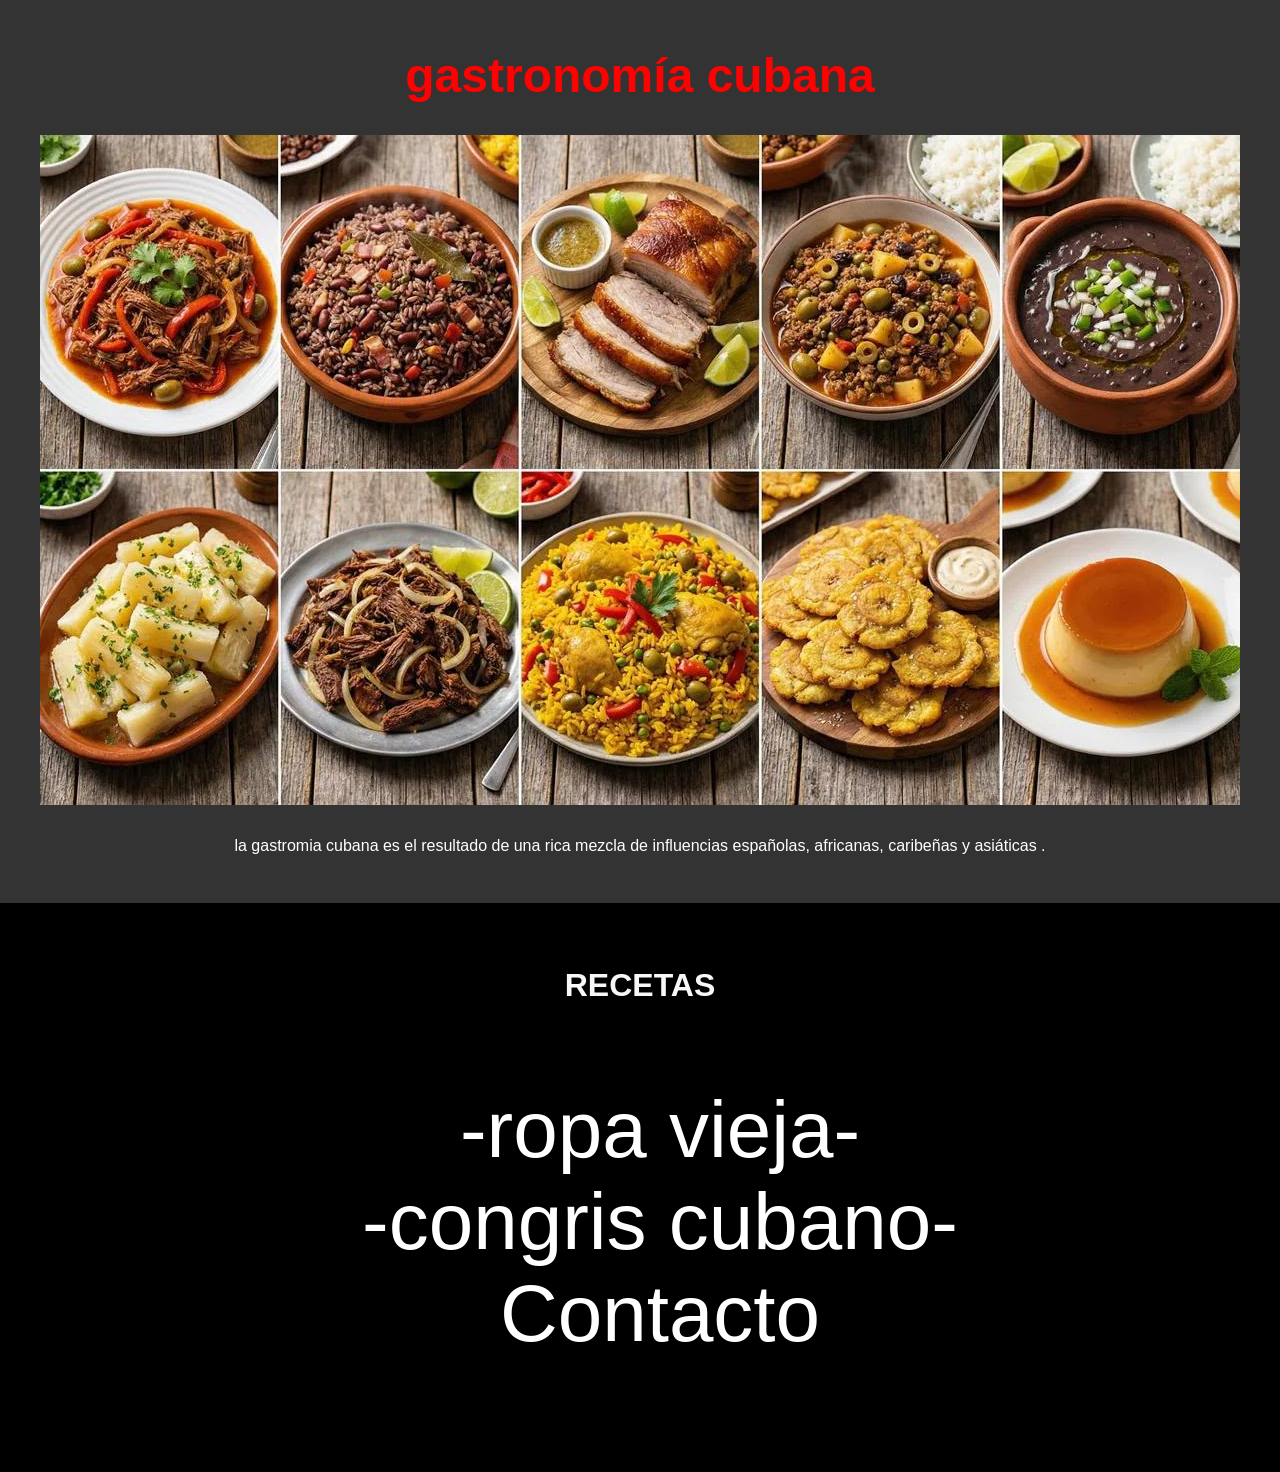
==== index.html @ e14e22b8 "Publicar proyecto web inicial" ====
<!DOCTYPE html>
<html lang="es">
<head>
    <meta charset="UTF-8">
    <meta name="viewport" content="width=device-width, initial-scale=1.0">
    <title>1er proyecto </title>
    <link rel="stylesheet" href="style.css">
</head>
<body>
    <header>
        <div class="container">
        <h1>gastronomía cubana</h1>
        <img src="./assets/WhatsApp Image 2026-09-21 at 9.40.19 PM.jpeg" alt="Imagen de gastronomía cubana   " class="food-image">       
      
        <p>la gastromia cubana es el resultado de una rica mezcla de influencias españolas, africanas, caribeñas y asiáticas  .</p>
    </header>
    <main>
         <h2>RECETAS</h2>
         <nav>
            <ol>
                <li><a href="./ropa vieja/ropa-vieja.html">-ropa vieja-</a></li>
                <li><a href="./congris/congris.html">-congris cubano-</a></li>
                <li><a href="#">Contacto</a></li>
            </ol>
        </nav>
    </main>
</div>
</body>
</html>
---- style.css ----
body {
    font-family: Arial, sans-serif;
    background-color: #000000;
    margin: 0;
    padding: 0;
}
header {
    background-color: #333;
    padding: 1rem;
}
nav ul {
    list-style-type: none;
    margin: 0;
    padding: 0;
    display: flex;
    justify-content: center;
}
nav li {
    margin: 0 1rem;
}
nav a {
    color: #ffffff;
    text-decoration: none;
}
h1 {
    color: #ff0101;
    text-align: center;
    margin-top: 2rem;
    font-size: 3rem;
}
p {
    color: #ffffff;
    text-align: center;
    margin: 2rem;
}
img.food-image {
    display: block;
    margin: 0 auto;
    max-width: 100%;
    height: auto;
}

h2 {
    color: hsl(0, 8%, 97%);
    text-align: center;
    margin-top: 2rem;
    font-size: 2rem;
}
main {
    padding: 2rem;
text-align: center;
font-size: 5rem;

}
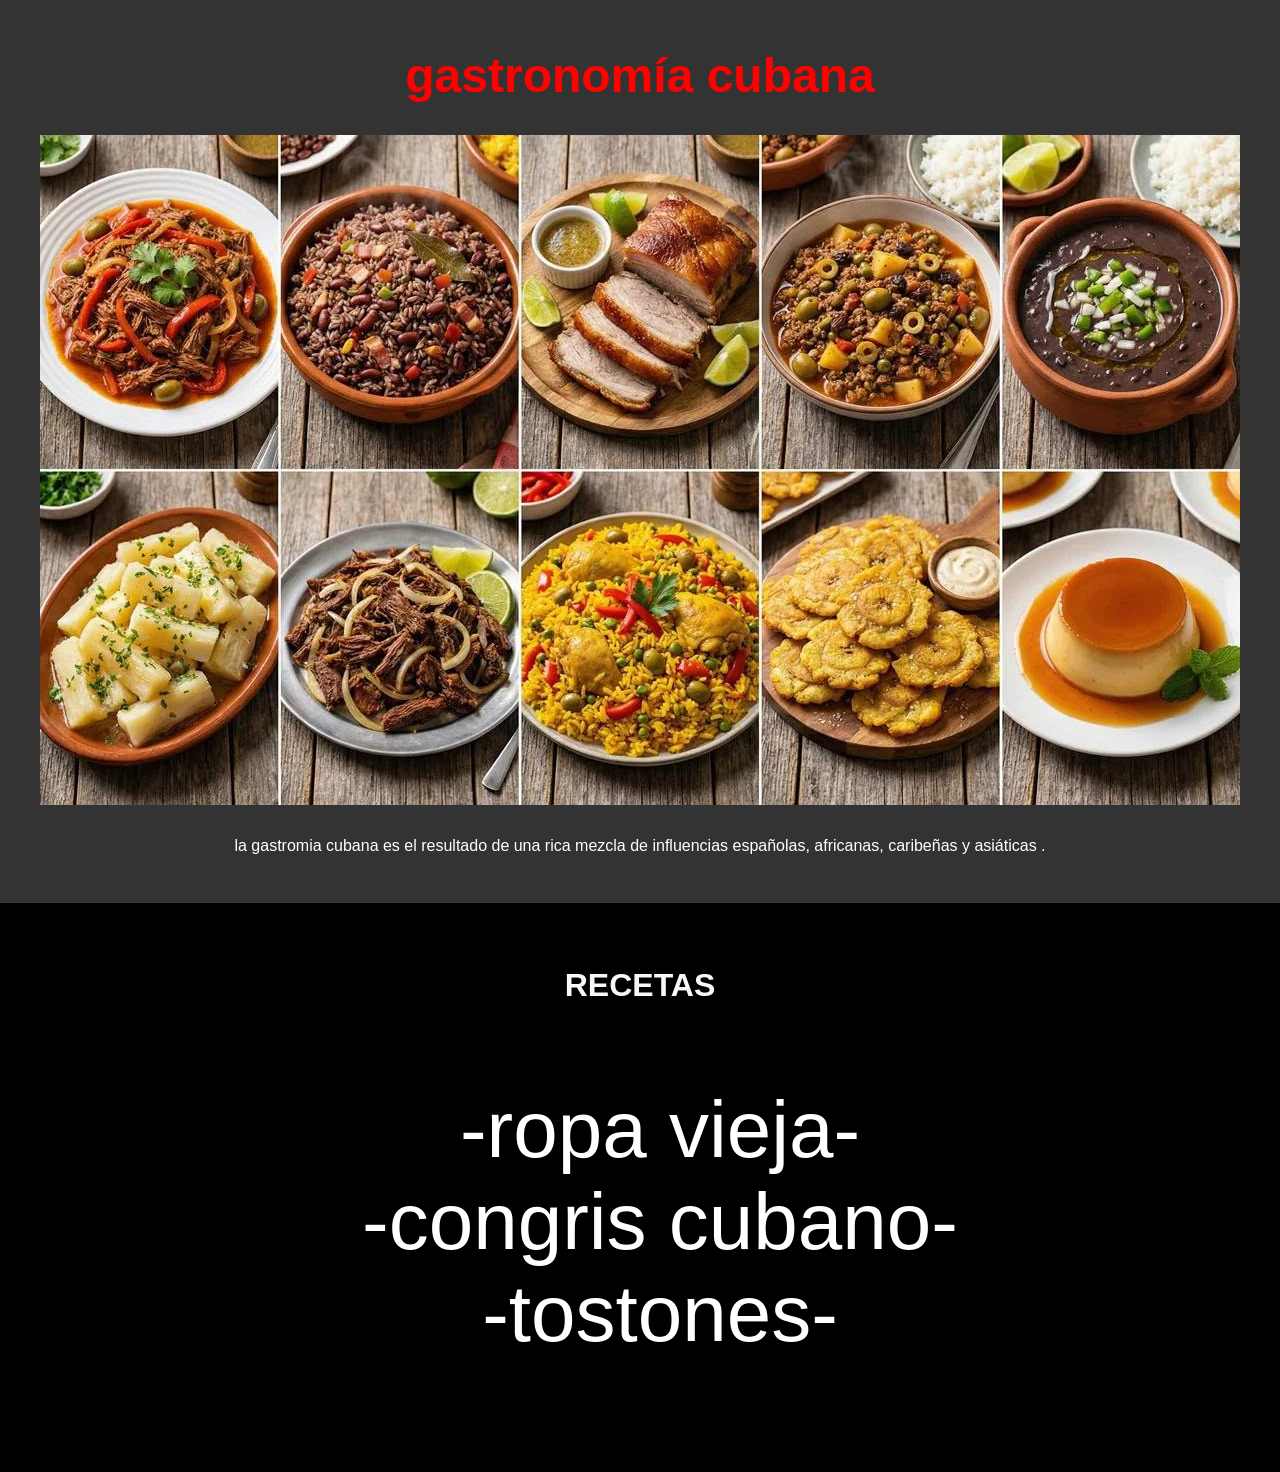
==== commit b7ac9150: "Agregar pagina de tostones" ====
--- a/index.html
+++ b/index.html
@@ -20,7 +20,7 @@
             <ol>
                 <li><a href="./ropa vieja/ropa-vieja.html">-ropa vieja-</a></li>
                 <li><a href="./congris/congris.html">-congris cubano-</a></li>
-                <li><a href="#">Contacto</a></li>
+                <li><a href="./tostone/tostone.html">-tostones-</a></li>
             </ol>
         </nav>
     </main>
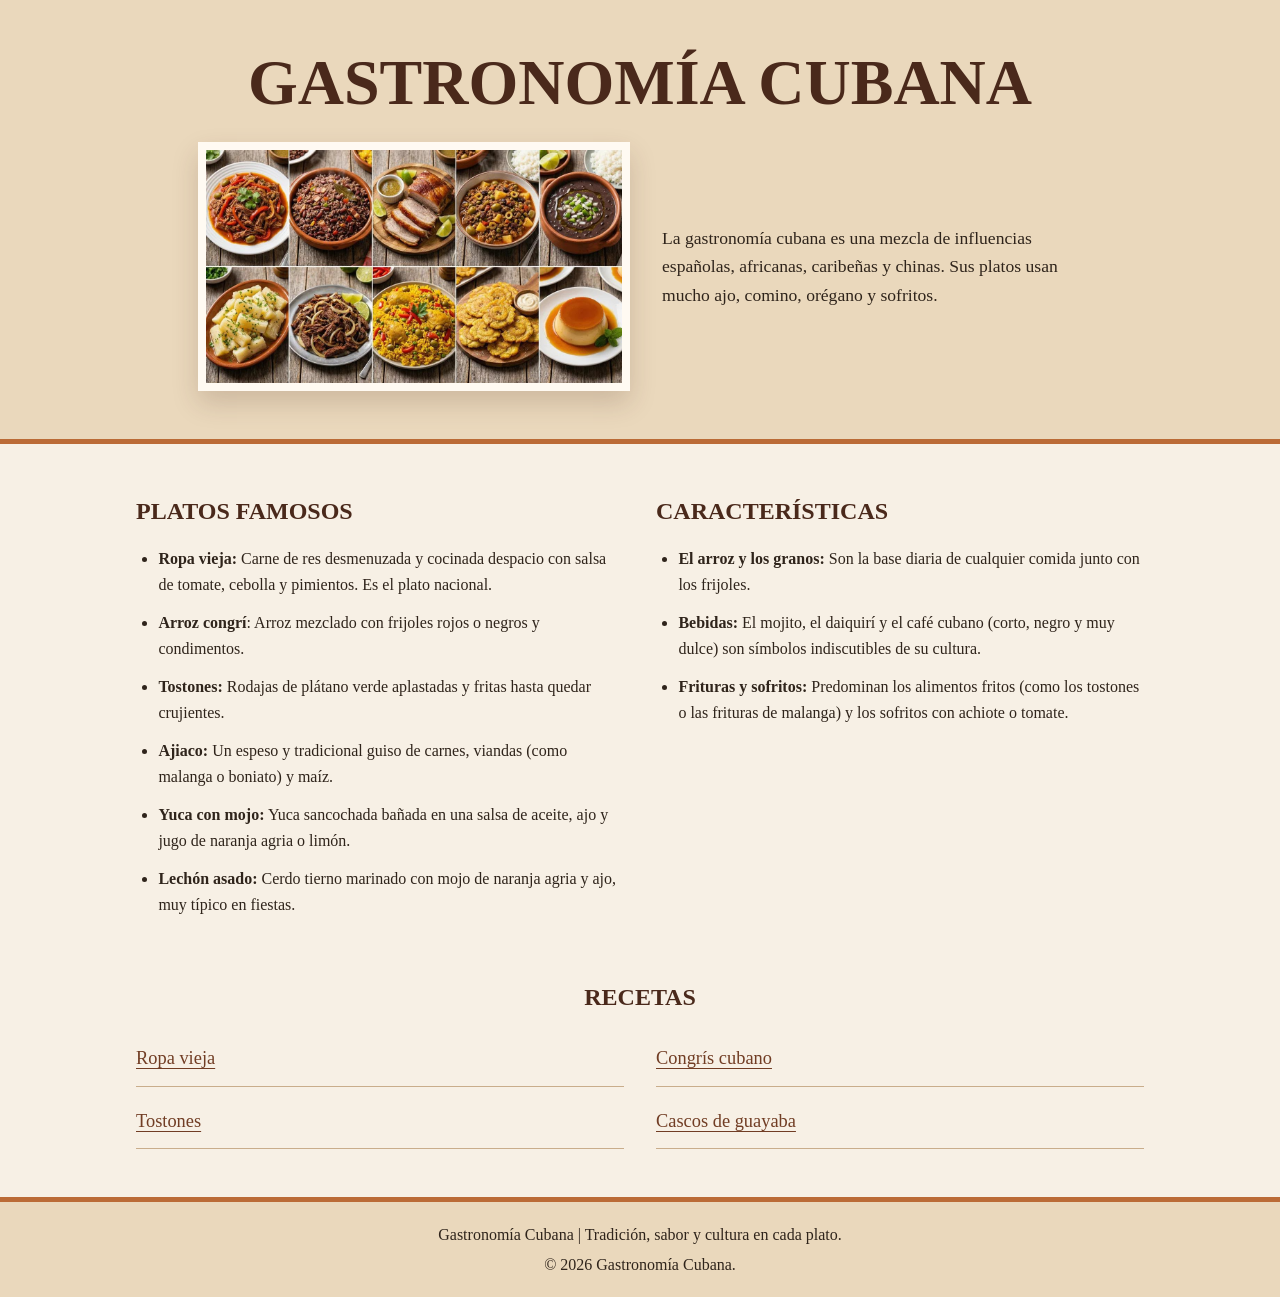
==== commit 827f3419: "Actualiza entrega de gastronomía cubana" ====
--- a/index.html
+++ b/index.html
@@ -3,27 +3,60 @@
 <head>
     <meta charset="UTF-8">
     <meta name="viewport" content="width=device-width, initial-scale=1.0">
-    <title>1er proyecto </title>
+    <title>Gastronomía Cubana</title>
     <link rel="stylesheet" href="style.css">
 </head>
 <body>
+    
+
     <header>
         <div class="container">
-        <h1>gastronomía cubana</h1>
-        <img src="./assets/WhatsApp Image 2026-09-21 at 9.40.19 PM.jpeg" alt="Imagen de gastronomía cubana   " class="food-image">       
-      
-        <p>la gastromia cubana es el resultado de una rica mezcla de influencias españolas, africanas, caribeñas y asiáticas  .</p>
-    </header>
-    <main>
+          <h1>GASTRONOMÍA CUBANA</h1>
+          <div class="intro">
+            <img src="assets/img/WhatsApp Image 2026-09-21 at 9.40.19 PM.jpeg" alt="Imagen de gastronomía cubana" class="food-image">
+            <p>La gastronomía cubana es una mezcla de influencias españolas, africanas, caribeñas y chinas. Sus platos usan mucho ajo, comino, orégano y sofritos.</p>
+          </div>
+          
+        </div>
+     </header>
+      <main class="recetas">
+          <div class="bloque">
+          <h2>PLATOS FAMOSOS</h2>
+          <ul class="platos">
+            <li> <strong>Ropa vieja:</strong> Carne de res desmenuzada y cocinada despacio con salsa de tomate, cebolla y pimientos. Es el plato nacional.</li>
+            <li><strong>Arroz congrí</strong>: Arroz mezclado con frijoles rojos o negros y condimentos.</li>
+            <li><strong>Tostones:</strong> Rodajas de plátano verde aplastadas y fritas hasta quedar crujientes.</li>
+            <li><strong>Ajiaco:</strong> Un espeso y tradicional guiso de carnes, viandas (como malanga o boniato) y maíz.</li>
+            <li><strong>Yuca con mojo:</strong> Yuca sancochada bañada en una salsa de aceite, ajo y jugo de naranja agria o limón.</li>
+            <li><strong>Lechón asado:</strong> Cerdo tierno marinado con mojo de naranja agria y ajo, muy típico en fiestas.</li>
+          </ul>
+        </div>
+        
+        <div class="bloque">
+            <h2>CARACTERÍSTICAS</h2>
+          <ul class="platos" >
+            <li><strong>El arroz y los granos:</strong> Son la base diaria de cualquier comida junto con los frijoles.</li>
+            <li><strong>Bebidas:</strong> El mojito, el daiquirí y el café cubano (corto, negro y muy dulce) son símbolos indiscutibles de su cultura.</li>
+            <li><strong>Frituras y sofritos:</strong> Predominan los alimentos fritos (como los tostones o las frituras de malanga) y los sofritos con achiote o tomate.</li>
+          </ul>
+        </div>
+
+   
+   
          <h2>RECETAS</h2>
-         <nav>
-            <ol>
-                <li><a href="./ropa vieja/ropa-vieja.html">-ropa vieja-</a></li>
-                <li><a href="./congris/congris.html">-congris cubano-</a></li>
-                <li><a href="./tostone/tostone.html">-tostones-</a></li>
-            </ol>
+         <nav aria-label="Recetas de gastronomía cubana">
+            <ul>
+                <li><a href="pages/ropa-vieja.html">Ropa vieja</a></li>
+                <li><a href="pages/congris.html">Congrís cubano</a></li>
+                <li><a href="pages/tostone.html">Tostones</a></li>
+                <li><a href="pages/guayaba.html">Cascos de guayaba</a></li>
+            </ul>
         </nav>
+
     </main>
-</div>
+<footer>
+<p>Gastronomía Cubana | Tradición, sabor y cultura en cada plato.</p>
+<p>&copy; 2026 Gastronomía Cubana.</p>
+</footer>
 </body>
 </html>
--- a/style.css
+++ b/style.css
@@ -1,57 +1,171 @@
+*,
+*::before,
+*::after {
+    box-sizing: border-box;
+}
+
 body {
-    font-family: Arial, sans-serif;
-    background-color: #000000;
     margin: 0;
-    padding: 0;
+    color: #2f241b;
+    background: #f7f0e5;
+    font-family: Georgia, 'Times New Roman', serif;
+    line-height: 1.6;
 }
+
 header {
-    background-color: #333;
-    padding: 1rem;
+    padding: 3rem 1rem;
+    text-align: center;
+    background: #ead8bc;
+    border-bottom: 5px solid #bb6b36;
 }
-nav ul {
-    list-style-type: none;
-    margin: 0;
-    padding: 0;
-    display: flex;
-    justify-content: center;
+
+.container,
+.recetas {
+    width: min(100%, 1040px);
+    margin: 0 auto;
 }
-nav li {
-    margin: 0 1rem;
+
+h1,
+h2 {
+    color: #4a291b;
+    font-family: Georgia, 'Times New Roman', serif;
 }
-nav a {
-    color: #ffffff;
-    text-decoration: none;
-}
+
 h1 {
-    color: #ff0101;
-    text-align: center;
-    margin-top: 2rem;
-    font-size: 3rem;
-}
-p {
-    color: #ffffff;
-    text-align: center;
-    margin: 2rem;
-}
-img.food-image {
-    display: block;
-    margin: 0 auto;
-    max-width: 100%;
-    height: auto;
+    margin: 0 0 1.5rem;
+    font-size: clamp(2.2rem, 6vw, 4rem);
+    line-height: 1.1;
 }
 
 h2 {
-    color: hsl(0, 8%, 97%);
-    text-align: center;
-    margin-top: 2rem;
-    font-size: 2rem;
-}
-main {
-    padding: 2rem;
-text-align: center;
-font-size: 5rem;
-
+    margin: 0 0 1rem;
+    font-size: 1.5rem;
 }
 
+.intro {
+    display: flex;
+    align-items: center;
+    justify-content: center;
+    gap: 2rem;
+    max-width: 900px;
+    margin: 0 auto;
+}
 
+.intro p {
+    max-width: 420px;
+    margin: 0;
+    text-align: left;
+    font-size: 1.1rem;
+}
 
+img.food-image {
+    display: block;
+    width: min(48%, 450px);
+    max-height: 320px;
+    object-fit: cover;
+    border: 8px solid #fffaf2;
+    box-shadow: 0 12px 25px rgba(74, 41, 27, .18);
+}
+
+.recetas {
+    display: grid;
+    grid-template-columns: repeat(2, minmax(0, 1fr));
+    gap: 2rem;
+    padding: 3rem 1rem;
+}
+
+.bloque {
+    min-width: 0;
+}
+
+.platos {
+    margin: 0;
+    padding-left: 1.4rem;
+    font-size: 1rem;
+}
+
+.platos li {
+    margin-bottom: .8rem;
+}
+
+.recetas>h2,
+.recetas>nav {
+    grid-column: 1 / -1;
+}
+
+.recetas>h2 {
+    margin: 1rem 0 -1rem;
+    text-align: center;
+}
+
+nav ul {
+    display: grid;
+    grid-template-columns: repeat(2, minmax(0, 1fr));
+    gap: .5rem 2rem;
+    margin: 0;
+    padding: 0;
+    list-style: none;
+}
+
+nav a {
+    display: block;
+    padding: .75rem 0;
+    color: #713d24;
+    font-size: 1.15rem;
+    text-decoration-thickness: 1px;
+    text-underline-offset: .2em;
+    border-bottom: 1px solid #c9ad8b;
+}
+
+nav a:hover,
+nav a:focus-visible {
+    color: #8b4826;
+}
+
+footer {
+    padding: 1rem;
+    text-align: center;
+    background: #ead8bc;
+    border-top: 5px solid #bb6b36;
+}
+
+footer p {
+    margin: .25rem 0;
+}
+
+@media (max-width: 650px) {
+    header {
+        padding: 2rem 1rem;
+    }
+
+    .intro,
+    .recetas {
+        grid-template-columns: 1fr;
+    }
+
+    .intro {
+        flex-direction: column;
+        gap: 1rem;
+    }
+
+    .intro p {
+        text-align: center;
+    }
+
+    img.food-image {
+        width: min(100%, 450px);
+    }
+
+    .recetas {
+        padding: 2rem 1rem;
+    }
+
+    .recetas>h2,
+    .recetas>nav {
+        grid-column: auto;
+    }
+
+    nav ul {
+        grid-template-columns: 1fr;
+    }
+}
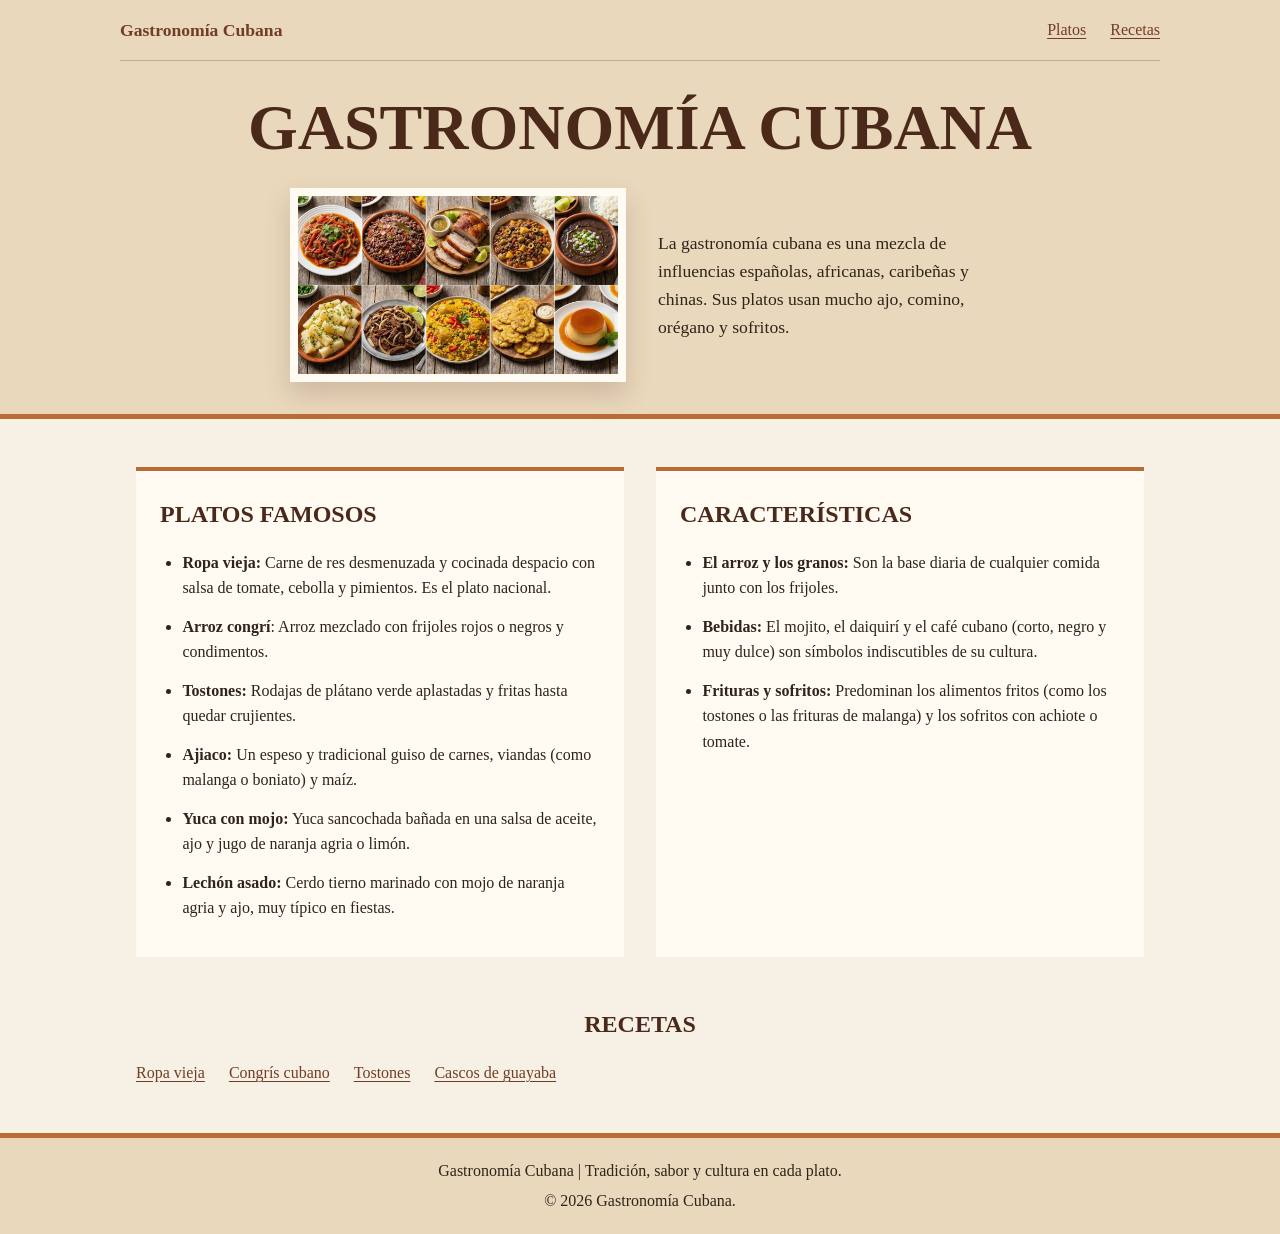
==== commit c741d00c: ":wq :wq# Please enter the commit message for your changes. Lines starting" ====
--- a/index.html
+++ b/index.html
@@ -11,6 +11,13 @@
 
     <header>
         <div class="container">
+          <nav class="site-nav" aria-label="Navegación principal">
+            <a class="site-brand" href="index.html">Gastronomía Cubana</a>
+            <ul>
+              <li><a href="#platos">Platos</a></li>
+              <li><a href="#recetas">Recetas</a></li>
+            </ul>
+          </nav>
           <h1>GASTRONOMÍA CUBANA</h1>
           <div class="intro">
             <img src="assets/img/WhatsApp Image 2026-09-21 at 9.40.19 PM.jpeg" alt="Imagen de gastronomía cubana" class="food-image">
@@ -20,7 +27,7 @@
         </div>
      </header>
       <main class="recetas">
-          <div class="bloque">
+          <div class="bloque" id="platos">
           <h2>PLATOS FAMOSOS</h2>
           <ul class="platos">
             <li> <strong>Ropa vieja:</strong> Carne de res desmenuzada y cocinada despacio con salsa de tomate, cebolla y pimientos. Es el plato nacional.</li>
@@ -43,7 +50,7 @@
 
    
    
-         <h2>RECETAS</h2>
+         <h2 id="recetas">RECETAS</h2>
          <nav aria-label="Recetas de gastronomía cubana">
             <ul>
                 <li><a href="pages/ropa-vieja.html">Ropa vieja</a></li>
--- a/style.css
+++ b/style.css
@@ -1,11 +1,10 @@
-*,
-*::before,
-*::after {
+* {
+    margin: 0;
+    padding: 0;
     box-sizing: border-box;
 }
 
 body {
-    margin: 0;
     color: #2f241b;
     background: #f7f0e5;
     font-family: Georgia, 'Times New Roman', serif;
@@ -13,16 +12,51 @@
 }
 
 header {
-    padding: 3rem 1rem;
+    padding: 0 1rem 2rem;
     text-align: center;
     background: #ead8bc;
     border-bottom: 5px solid #bb6b36;
 }
 
 .container,
-.recetas {
+.recetas,
+.content-grid,
+.back-nav {
+    width: min(100% - 2rem, 1040px);
+    margin: 0 auto;
+}
+
+.site-nav {
+    display: flex;
+    align-items: center;
+    justify-content: space-between;
+    gap: 1rem;
     width: min(100%, 1040px);
-    margin: 0 auto;
+    margin: 0 auto 2rem;
+    padding: 1rem 0;
+    border-bottom: 1px solid #c9ad8b;
+}
+
+.site-brand {
+    color: #4a291b;
+    font-size: 1.1rem;
+    font-weight: 700;
+    text-decoration: none;
+}
+
+.site-nav ul,
+.recetas nav ul {
+    display: flex;
+    flex-wrap: wrap;
+    align-items: center;
+    gap: .5rem 1.5rem;
+    list-style: none;
+}
+
+.site-nav a,
+.recetas nav a {
+    color: #713d24;
+    text-underline-offset: .2em;
 }
 
 h1,
@@ -40,6 +74,14 @@
 h2 {
     margin: 0 0 1rem;
     font-size: 1.5rem;
+}
+
+.eyebrow {
+    margin: 0 0 .25rem;
+    color: #8b4826;
+    font-size: .8rem;
+    font-weight: 700;
+    text-transform: uppercase;
 }
 
 .intro {
@@ -49,6 +91,7 @@
     gap: 2rem;
     max-width: 900px;
     margin: 0 auto;
+    font-size: 1.1rem;
 }
 
 .intro p {
@@ -67,19 +110,34 @@
     box-shadow: 0 12px 25px rgba(74, 41, 27, .18);
 }
 
+.container>img.food-image {
+    width: min(100%, 600px);
+    max-height: 360px;
+    margin: 0 auto;
+}
+
+.container>.intro {
+    max-width: 700px;
+    margin: 1.5rem auto 0;
+}
+
 .recetas {
-    display: grid;
-    grid-template-columns: repeat(2, minmax(0, 1fr));
+    display: flex;
+    flex-wrap: wrap;
+    align-items: stretch;
     gap: 2rem;
     padding: 3rem 1rem;
 }
 
 .bloque {
+    flex: 1 1 300px;
     min-width: 0;
+    padding: 1.5rem;
+    background: #fffaf2;
+    border-top: 4px solid #bb6b36;
 }
 
 .platos {
-    margin: 0;
     padding-left: 1.4rem;
     font-size: 1rem;
 }
@@ -90,7 +148,7 @@
 
 .recetas>h2,
 .recetas>nav {
-    grid-column: 1 / -1;
+    flex: 1 0 100%;
 }
 
 .recetas>h2 {
@@ -98,27 +156,63 @@
     text-align: center;
 }
 
-nav ul {
-    display: grid;
-    grid-template-columns: repeat(2, minmax(0, 1fr));
-    gap: .5rem 2rem;
-    margin: 0;
-    padding: 0;
-    list-style: none;
-}
-
-nav a {
-    display: block;
-    padding: .75rem 0;
+.content-grid {
+    display: flex;
+    flex-wrap: wrap;
+    align-items: stretch;
+    gap: 2rem;
+    padding: 3rem 0 2rem;
+}
+
+.recipe-section {
+    flex: 2 1 420px;
+    min-width: 0;
+    padding: 1.5rem;
+    background: #fffaf2;
+    border-top: 4px solid #bb6b36;
+    box-shadow: 0 8px 20px rgba(74, 41, 27, .08);
+}
+
+.ingredients {
+    flex: 1 1 240px;
+}
+
+.instructions ol,
+.ingredients ul,
+.steps {
+    padding-left: 1.5rem;
+}
+
+.instructions li,
+.ingredients li,
+.steps li {
+    margin-bottom: 1rem;
+}
+
+.instructions li::marker,
+.ingredients li::marker,
+.steps li::marker {
+    color: #bb6b36;
+}
+
+.back-nav {
+    padding-bottom: 2rem;
+}
+
+.content-grid>.back-nav {
+    flex: 1 0 100%;
+}
+
+.back-nav a {
     color: #713d24;
-    font-size: 1.15rem;
-    text-decoration-thickness: 1px;
-    text-underline-offset: .2em;
-    border-bottom: 1px solid #c9ad8b;
-}
-
-nav a:hover,
-nav a:focus-visible {
+}
+
+.site-nav a:hover,
+.site-nav a:focus-visible,
+.recetas nav a:hover,
+.recetas nav a:focus-visible,
+.back-nav a:hover,
+.back-nav a:focus-visible {
     color: #8b4826;
 }
 
@@ -135,16 +229,25 @@
 
 @media (max-width: 650px) {
     header {
-        padding: 2rem 1rem;
+        padding: 0 1rem 2rem;
+    }
+
+    .site-nav {
+        align-items: flex-start;
+        flex-direction: column;
+        margin-bottom: 1.5rem;
+    }
+
+    .site-nav ul {
+        gap: .25rem 1rem;
     }
 
     .intro,
-    .recetas {
-        grid-template-columns: 1fr;
+    .content-grid {
+        flex-direction: column;
     }
 
     .intro {
-        flex-direction: column;
         gap: 1rem;
     }
 
@@ -160,12 +263,12 @@
         padding: 2rem 1rem;
     }
 
-    .recetas>h2,
-    .recetas>nav {
-        grid-column: auto;
-    }
-
-    nav ul {
-        grid-template-columns: 1fr;
+    .content-grid {
+        padding-top: 2rem;
+    }
+
+    .recipe-section {
+        flex-basis: auto;
+        padding: 1.25rem;
     }
 }
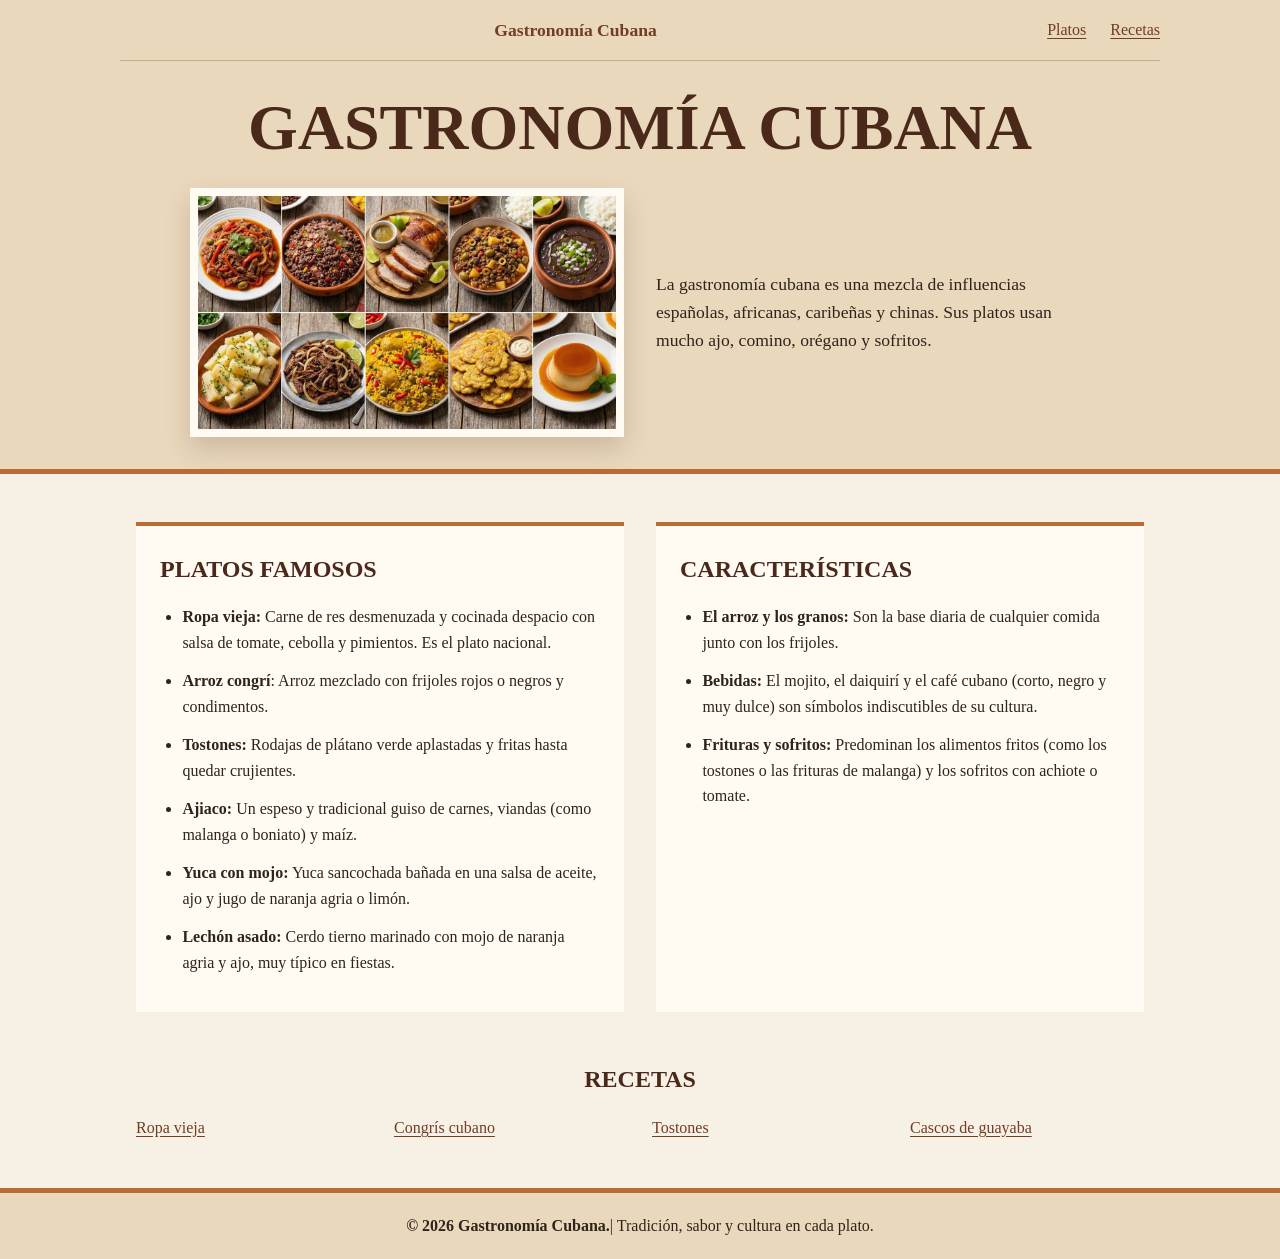
==== commit c29d3e57: "nn" ====
--- a/index.html
+++ b/index.html
@@ -62,8 +62,7 @@
 
     </main>
 <footer>
-<p>Gastronomía Cubana | Tradición, sabor y cultura en cada plato.</p>
-<p>&copy; 2026 Gastronomía Cubana.</p>
+<p> <strong> &copy; 2026 Gastronomía Cubana.</strong>| Tradición, sabor y cultura en cada plato.</p>
 </footer>
 </body>
 </html>
--- a/style.css
+++ b/style.css
@@ -27,9 +27,9 @@
 }
 
 .site-nav {
-    display: flex;
+    display: grid;
+    grid-template-columns: 1fr;
     align-items: center;
-    justify-content: space-between;
     gap: 1rem;
     width: min(100%, 1040px);
     margin: 0 auto 2rem;
@@ -44,11 +44,17 @@
     text-decoration: none;
 }
 
-.site-nav ul,
+.site-nav ul {
+    display: grid;
+    grid-template-columns: repeat(2, max-content);
+    align-items: center;
+    gap: .5rem 1.5rem;
+    list-style: none;
+}
+
 .recetas nav ul {
-    display: flex;
-    flex-wrap: wrap;
-    align-items: center;
+    display: grid;
+    grid-template-columns: 1fr;
     gap: .5rem 1.5rem;
     list-style: none;
 }
@@ -84,11 +90,11 @@
     text-transform: uppercase;
 }
 
-.intro {
-    display: flex;
+.container>div.intro {
+    display: grid;
+    grid-template-columns: 1fr;
     align-items: center;
-    justify-content: center;
-    gap: 2rem;
+    gap: 1rem;
     max-width: 900px;
     margin: 0 auto;
     font-size: 1.1rem;
@@ -97,19 +103,24 @@
 .intro p {
     max-width: 420px;
     margin: 0;
-    text-align: left;
+    text-align: center;
     font-size: 1.1rem;
 }
 
 img.food-image {
     display: block;
-    width: min(48%, 450px);
+    width: min(100%, 450px);
     max-height: 320px;
     object-fit: cover;
     border: 8px solid #fffaf2;
     box-shadow: 0 12px 25px rgba(74, 41, 27, .18);
 }
 
+.intro img.food-image {
+    width: 100%;
+    margin: 0 auto;
+}
+
 .container>img.food-image {
     width: min(100%, 600px);
     max-height: 360px;
@@ -122,21 +133,41 @@
 }
 
 .recetas {
-    display: flex;
-    flex-wrap: wrap;
+    display: grid;
+    grid-template-columns: minmax(0, 1fr);
+    grid-template-areas:
+        "platos"
+        "caracteristicas"
+        "titulo-recetas"
+        "lista-recetas";
     align-items: stretch;
-    gap: 2rem;
-    padding: 3rem 1rem;
+    gap: 1.5rem;
+    padding: 2rem 1rem;
 }
 
 .bloque {
-    flex: 1 1 300px;
     min-width: 0;
     padding: 1.5rem;
     background: #fffaf2;
     border-top: 4px solid #bb6b36;
 }
 
+#platos {
+    grid-area: platos;
+}
+
+.recetas>.bloque:nth-of-type(2) {
+    grid-area: caracteristicas;
+}
+
+.recetas>#recetas {
+    grid-area: titulo-recetas;
+}
+
+.recetas>nav {
+    grid-area: lista-recetas;
+}
+
 .platos {
     padding-left: 1.4rem;
     font-size: 1rem;
@@ -148,7 +179,7 @@
 
 .recetas>h2,
 .recetas>nav {
-    flex: 1 0 100%;
+    grid-column: 1 / -1;
 }
 
 .recetas>h2 {
@@ -157,15 +188,25 @@
 }
 
 .content-grid {
-    display: flex;
-    flex-wrap: wrap;
+    display: grid;
+    grid-template-columns: minmax(0, 1fr);
+    grid-template-areas:
+        "ingredients"
+        "instructions";
     align-items: stretch;
-    gap: 2rem;
-    padding: 3rem 0 2rem;
+    gap: 1.5rem;
+    padding: 2rem 0;
+}
+
+.instructions {
+    grid-area: instructions;
+}
+
+.ingredients {
+    grid-area: ingredients;
 }
 
 .recipe-section {
-    flex: 2 1 420px;
     min-width: 0;
     padding: 1.5rem;
     background: #fffaf2;
@@ -173,10 +214,6 @@
     box-shadow: 0 8px 20px rgba(74, 41, 27, .08);
 }
 
-.ingredients {
-    flex: 1 1 240px;
-}
-
 .instructions ol,
 .ingredients ul,
 .steps {
@@ -200,7 +237,7 @@
 }
 
 .content-grid>.back-nav {
-    flex: 1 0 100%;
+    grid-column: 1 / -1;
 }
 
 .back-nav a {
@@ -227,48 +264,48 @@
     margin: .25rem 0;
 }
 
-@media (max-width: 650px) {
-    header {
-        padding: 0 1rem 2rem;
-    }
-
+@media (min-width: 1024px) {
     .site-nav {
-        align-items: flex-start;
-        flex-direction: column;
-        margin-bottom: 1.5rem;
+        grid-template-columns: minmax(0, 1fr) auto;
     }
 
     .site-nav ul {
-        gap: .25rem 1rem;
-    }
-
-    .intro,
+        grid-template-columns: none;
+        grid-auto-flow: column;
+        grid-auto-columns: max-content;
+    }
+
+    .container>div.intro {
+        grid-template-columns: repeat(2, minmax(0, 1fr));
+        gap: 2rem;
+    }
+
+    .intro p {
+        text-align: left;
+    }
+
+    .recetas {
+        grid-template-columns: repeat(2, minmax(0, 1fr));
+        grid-template-areas:
+            "platos caracteristicas"
+            "titulo-recetas titulo-recetas"
+            "lista-recetas lista-recetas";
+        gap: 2rem;
+        padding: 3rem 1rem;
+    }
+
+    .recetas nav ul {
+        grid-template-columns: repeat(4, minmax(0, 1fr));
+    }
+
     .content-grid {
-        flex-direction: column;
-    }
-
-    .intro {
-        gap: 1rem;
-    }
-
-    .intro p {
-        text-align: center;
-    }
-
-    img.food-image {
-        width: min(100%, 450px);
-    }
-
-    .recetas {
-        padding: 2rem 1rem;
-    }
-
-    .content-grid {
-        padding-top: 2rem;
+        grid-template-columns: minmax(0, 2fr) minmax(0, 1fr);
+        grid-template-areas: "instructions ingredients";
+        gap: 2rem;
+        padding: 3rem 0 2rem;
     }
 
     .recipe-section {
-        flex-basis: auto;
-        padding: 1.25rem;
+        padding: 1.5rem;
     }
 }
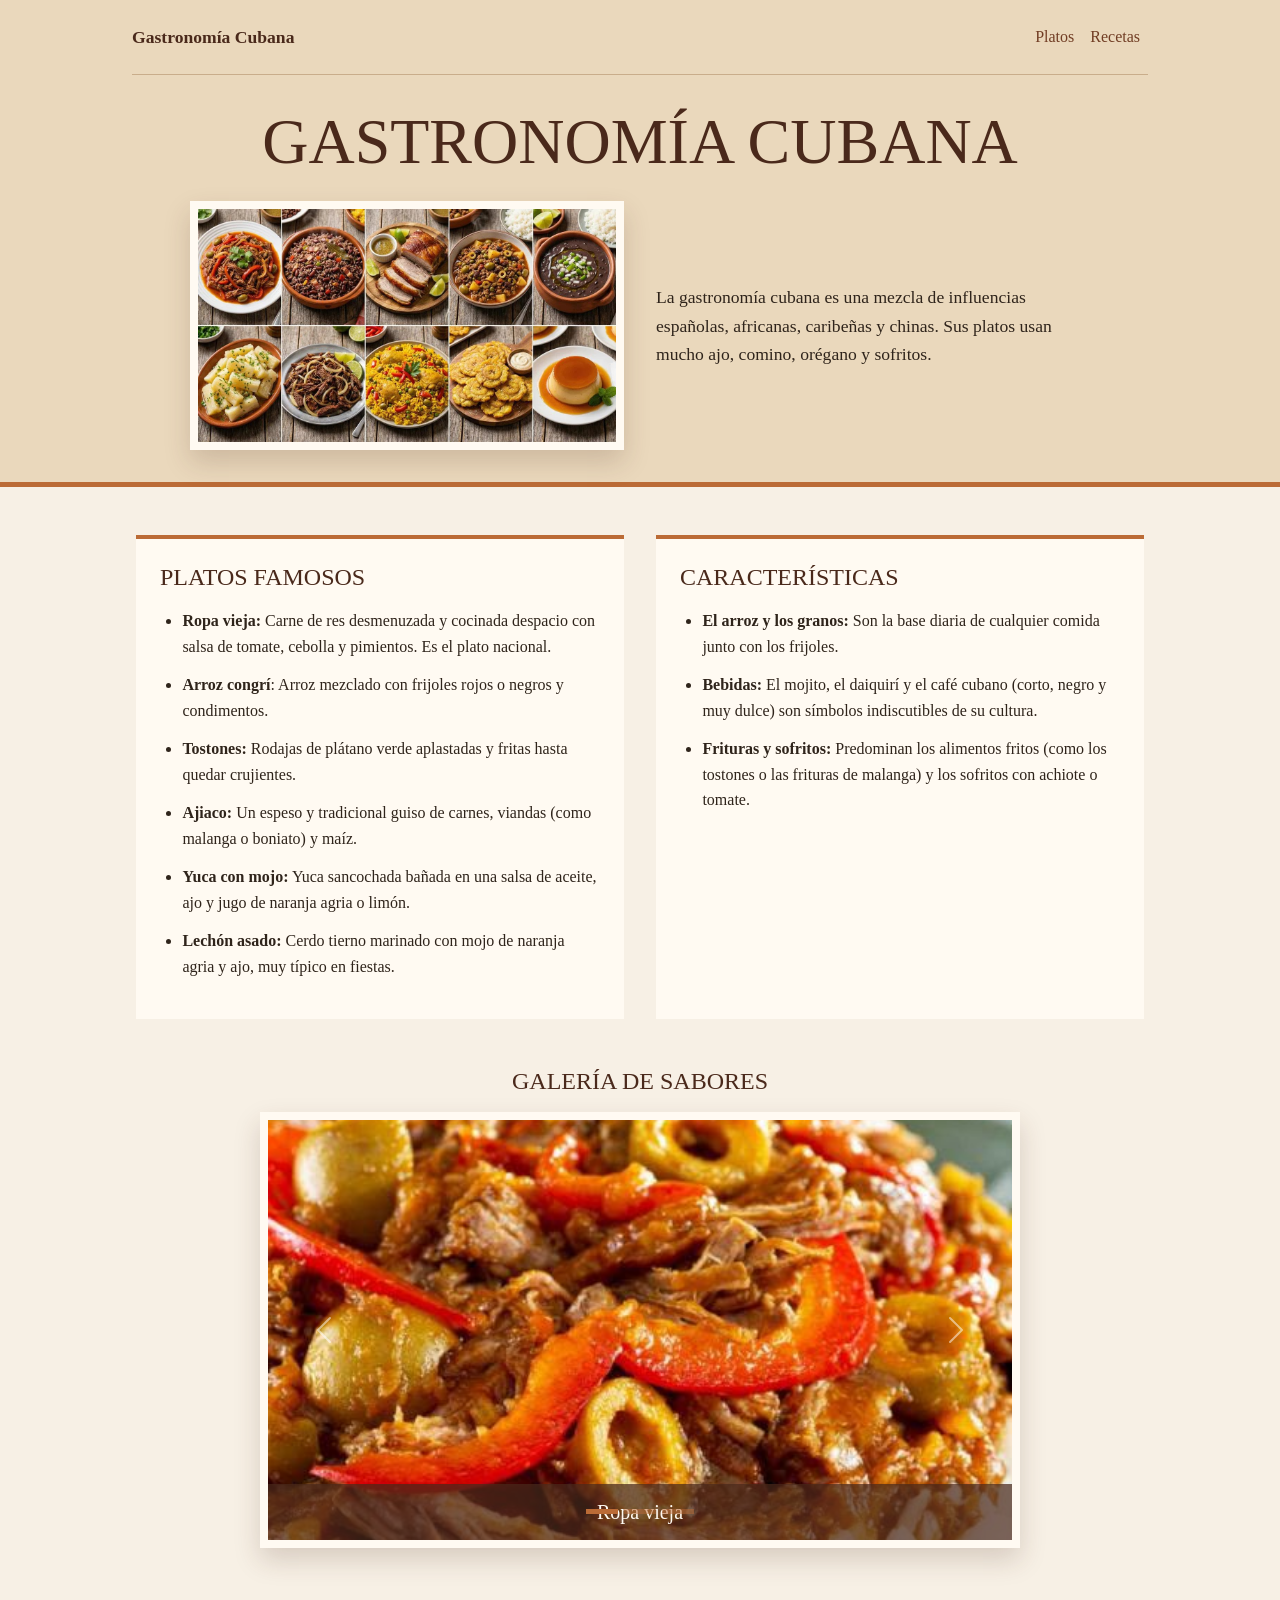
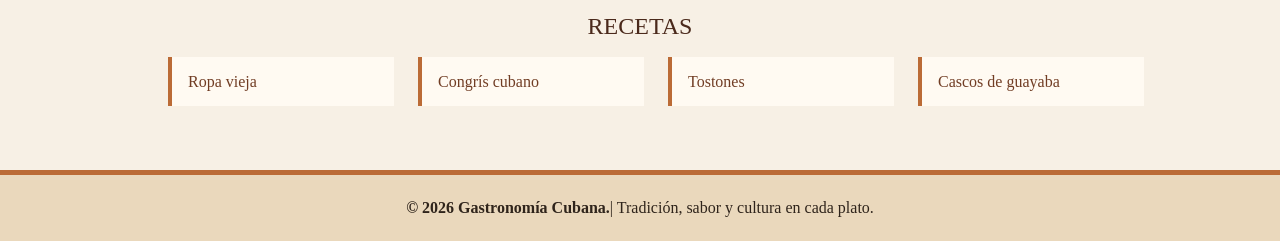
==== commit c1fb40ad: "Update Cuban cuisine site Co-authored-by: Copilot <223556219+Copilot@users.noreply.github.com>" ====
--- a/index.html
+++ b/index.html
@@ -4,6 +4,7 @@
     <meta charset="UTF-8">
     <meta name="viewport" content="width=device-width, initial-scale=1.0">
     <title>Gastronomía Cubana</title>
+    <link href="https://cdn.jsdelivr.net/npm/bootstrap@5.3.3/dist/css/bootstrap.min.css" rel="stylesheet" integrity="sha384-QWTKZyjpPEjISv5WaRU9OFeRpok6YctnYmDr5pNlyT2bRjXh0JMhjY6hW+ALEwIH" crossorigin="anonymous">
     <link rel="stylesheet" href="style.css">
 </head>
 <body>
@@ -11,16 +12,23 @@
 
     <header>
         <div class="container">
-          <nav class="site-nav" aria-label="Navegación principal">
-            <a class="site-brand" href="index.html">Gastronomía Cubana</a>
-            <ul>
-              <li><a href="#platos">Platos</a></li>
-              <li><a href="#recetas">Recetas</a></li>
-            </ul>
+          <nav class="navbar navbar-expand-lg site-nav" aria-label="Navegación principal">
+            <div class="container-fluid px-0">
+              <a class="navbar-brand site-brand" href="index.html">Gastronomía Cubana</a>
+              <button class="navbar-toggler" type="button" data-bs-toggle="collapse" data-bs-target="#mainNavbar" aria-controls="mainNavbar" aria-expanded="false" aria-label="Abrir navegación">
+                <span class="navbar-toggler-icon"></span>
+              </button>
+              <div class="collapse navbar-collapse" id="mainNavbar">
+                <ul class="navbar-nav ms-auto">
+                  <li class="nav-item"><a class="nav-link" href="#platos">Platos</a></li>
+                  <li class="nav-item"><a class="nav-link" href="#recetas">Recetas</a></li>
+                </ul>
+              </div>
+            </div>
           </nav>
           <h1>GASTRONOMÍA CUBANA</h1>
           <div class="intro">
-            <img src="assets/img/WhatsApp Image 2026-09-21 at 9.40.19 PM.jpeg" alt="Imagen de gastronomía cubana" class="food-image">
+            <img src="assets/img/WhatsApp Image 2026-09-21 at 9.40.19 PM.jpg" alt="Imagen de gastronomía cubana" class="food-image">
             <p>La gastronomía cubana es una mezcla de influencias españolas, africanas, caribeñas y chinas. Sus platos usan mucho ajo, comino, orégano y sofritos.</p>
           </div>
           
@@ -50,6 +58,43 @@
 
    
    
+         <section class="gallery-section" aria-labelledby="gallery-title">
+           <h2 id="gallery-title">GALERÍA DE SABORES</h2>
+           <div id="foodCarousel" class="carousel slide food-carousel" data-bs-ride="carousel">
+             <div class="carousel-indicators">
+               <button type="button" data-bs-target="#foodCarousel" data-bs-slide-to="0" class="active" aria-current="true" aria-label="Ver ropa vieja"></button>
+               <button type="button" data-bs-target="#foodCarousel" data-bs-slide-to="1" aria-label="Ver congrí"></button>
+               <button type="button" data-bs-target="#foodCarousel" data-bs-slide-to="2" aria-label="Ver tostones"></button>
+             </div>
+             <div class="carousel-inner">
+               <div class="carousel-item active">
+                 <a class="gallery-card" href="pages/ropa-vieja.html">
+                   <img src="assets/img/img ropa vieja.jpg" class="d-block w-100" alt="Ropa vieja cubana">
+                   <div class="carousel-caption"><h3>Ropa vieja</h3></div>
+                 </a>
+               </div>
+               <div class="carousel-item">
+                 <a class="gallery-card" href="pages/congris.html">
+                   <img src="assets/img/congris.jpg" class="d-block w-100" alt="Congrí cubano">
+                   <div class="carousel-caption"><h3>Congrí cubano</h3></div>
+                 </a>
+               </div>
+               <div class="carousel-item">
+                 <a class="gallery-card" href="pages/tostone.html">
+                   <img src="assets/img/tostoes.jpg" class="d-block w-100" alt="Tostones crujientes">
+                   <div class="carousel-caption"><h3>Tostones</h3></div>
+                 </a>
+               </div>
+             </div>
+             <button class="carousel-control-prev" type="button" data-bs-target="#foodCarousel" data-bs-slide="prev" aria-label="Imagen anterior">
+               <span class="carousel-control-prev-icon" aria-hidden="true"></span>
+             </button>
+             <button class="carousel-control-next" type="button" data-bs-target="#foodCarousel" data-bs-slide="next" aria-label="Imagen siguiente">
+               <span class="carousel-control-next-icon" aria-hidden="true"></span>
+             </button>
+           </div>
+         </section>
+
          <h2 id="recetas">RECETAS</h2>
          <nav aria-label="Recetas de gastronomía cubana">
             <ul>
@@ -64,5 +109,6 @@
 <footer>
 <p> <strong> &copy; 2026 Gastronomía Cubana.</strong>| Tradición, sabor y cultura en cada plato.</p>
 </footer>
+<script src="https://cdn.jsdelivr.net/npm/bootstrap@5.3.3/dist/js/bootstrap.bundle.min.js" integrity="sha384-YvpcrYf0tY3lHB60NNkmXc5s9fDVZLESaAA55NDzOxhy9GkcIdslK1eN7N6jIeHz" crossorigin="anonymous"></script>
 </body>
 </html>
--- a/style.css
+++ b/style.css
@@ -27,10 +27,6 @@
 }
 
 .site-nav {
-    display: grid;
-    grid-template-columns: 1fr;
-    align-items: center;
-    gap: 1rem;
     width: min(100%, 1040px);
     margin: 0 auto 2rem;
     padding: 1rem 0;
@@ -44,12 +40,13 @@
     text-decoration: none;
 }
 
-.site-nav ul {
-    display: grid;
-    grid-template-columns: repeat(2, max-content);
-    align-items: center;
-    gap: .5rem 1.5rem;
-    list-style: none;
+.site-nav .navbar-brand {
+    margin-right: 1rem;
+}
+
+.site-nav .nav-link {
+    padding: .5rem .75rem;
+    color: #713d24;
 }
 
 .recetas nav ul {
@@ -59,10 +56,76 @@
     list-style: none;
 }
 
-.site-nav a,
 .recetas nav a {
     color: #713d24;
     text-underline-offset: .2em;
+}
+
+.gallery-section {
+    grid-column: 1 / -1;
+    width: min(100%, 760px);
+    margin: 1rem auto;
+}
+
+.gallery-section h2 {
+    text-align: center;
+}
+
+.food-carousel {
+    overflow: hidden;
+    border: 8px solid #fffaf2;
+    box-shadow: 0 12px 25px rgba(74, 41, 27, .18);
+}
+
+.gallery-card {
+    display: block;
+    color: #fffaf2;
+    text-decoration: none;
+    transition: filter .2s ease, transform .2s ease;
+}
+
+.gallery-card:hover,
+.gallery-card:focus {
+    color: #fffaf2;
+    filter: brightness(.88);
+}
+
+.gallery-card:focus-visible {
+    outline: 3px solid #bb6b36;
+    outline-offset: -3px;
+}
+
+.gallery-card:active {
+    transform: scale(.99);
+}
+
+.food-carousel .carousel-item img {
+    height: clamp(220px, 45vw, 420px);
+    object-fit: cover;
+}
+
+.food-carousel .carousel-caption {
+    right: 0;
+    bottom: 0;
+    left: 0;
+    padding: 1rem;
+    background: rgba(74, 41, 27, .72);
+}
+
+.food-carousel .carousel-caption h3 {
+    margin: 0;
+    color: #fffaf2;
+    font-size: 1.25rem;
+}
+
+.food-carousel .carousel-indicators [data-bs-target] {
+    width: 2rem;
+    height: .3rem;
+    background-color: #bb6b36;
+}
+
+.recipe-gallery {
+    padding: 0 1rem 2rem;
 }
 
 h1,
@@ -138,6 +201,7 @@
     grid-template-areas:
         "platos"
         "caracteristicas"
+        "galeria"
         "titulo-recetas"
         "lista-recetas";
     align-items: stretch;
@@ -158,6 +222,10 @@
 
 .recetas>.bloque:nth-of-type(2) {
     grid-area: caracteristicas;
+}
+
+.recetas>.gallery-section {
+    grid-area: galeria;
 }
 
 .recetas>#recetas {
@@ -244,13 +312,79 @@
     color: #713d24;
 }
 
-.site-nav a:hover,
-.site-nav a:focus-visible,
+.site-nav .nav-link:hover,
+.site-nav .nav-link:focus,
+.site-nav .nav-link:active,
+.site-nav .navbar-brand:hover,
+.site-nav .navbar-brand:focus,
+.site-nav .navbar-brand:active,
 .recetas nav a:hover,
-.recetas nav a:focus-visible,
+.recetas nav a:focus,
+.recetas nav a:active,
 .back-nav a:hover,
-.back-nav a:focus-visible {
+.back-nav a:focus,
+.back-nav a:active {
     color: #8b4826;
+}
+
+.site-nav a,
+.recetas nav a,
+.back-nav a,
+button,
+.food-carousel button {
+    transition: color .2s ease, background-color .2s ease, box-shadow .2s ease, transform .2s ease;
+}
+
+.site-nav .nav-link:hover,
+.recetas nav a:hover,
+.back-nav a:hover {
+    color: #8b4826;
+}
+
+.site-nav .nav-link:active,
+.recetas nav a:active,
+.back-nav a:active,
+.food-carousel button:active {
+    transform: scale(.97);
+}
+
+.food-carousel button:hover {
+    filter: brightness(.8);
+}
+
+.food-carousel button:focus {
+    outline: 2px solid #bb6b36;
+    outline-offset: -4px;
+}
+
+.site-nav .navbar-toggler {
+    border-color: #8b4826;
+}
+
+.site-nav .navbar-toggler:hover,
+.site-nav .navbar-toggler:active {
+    background-color: #ead8bc;
+}
+
+.site-nav .navbar-toggler:focus,
+.food-carousel button:focus {
+    box-shadow: 0 0 0 .2rem rgba(187, 107, 54, .35);
+}
+
+.recetas nav a {
+    display: block;
+    padding: .75rem 1rem;
+    background: #fffaf2;
+    border-left: 4px solid #bb6b36;
+    text-decoration: none;
+    transition: color .2s ease, background-color .2s ease, box-shadow .2s ease, transform .2s ease;
+}
+
+.recetas nav a:hover,
+.recetas nav a:focus {
+    background: #ead8bc;
+    box-shadow: 0 5px 14px rgba(74, 41, 27, .12);
+    transform: translateY(-2px);
 }
 
 footer {
@@ -264,17 +398,17 @@
     margin: .25rem 0;
 }
 
+@media (prefers-reduced-motion: reduce) {
+    *,
+    *::before,
+    *::after {
+        animation-duration: .01ms !important;
+        animation-iteration-count: 1 !important;
+        transition-duration: .01ms !important;
+    }
+}
+
 @media (min-width: 1024px) {
-    .site-nav {
-        grid-template-columns: minmax(0, 1fr) auto;
-    }
-
-    .site-nav ul {
-        grid-template-columns: none;
-        grid-auto-flow: column;
-        grid-auto-columns: max-content;
-    }
-
     .container>div.intro {
         grid-template-columns: repeat(2, minmax(0, 1fr));
         gap: 2rem;
@@ -288,6 +422,7 @@
         grid-template-columns: repeat(2, minmax(0, 1fr));
         grid-template-areas:
             "platos caracteristicas"
+            "galeria galeria"
             "titulo-recetas titulo-recetas"
             "lista-recetas lista-recetas";
         gap: 2rem;
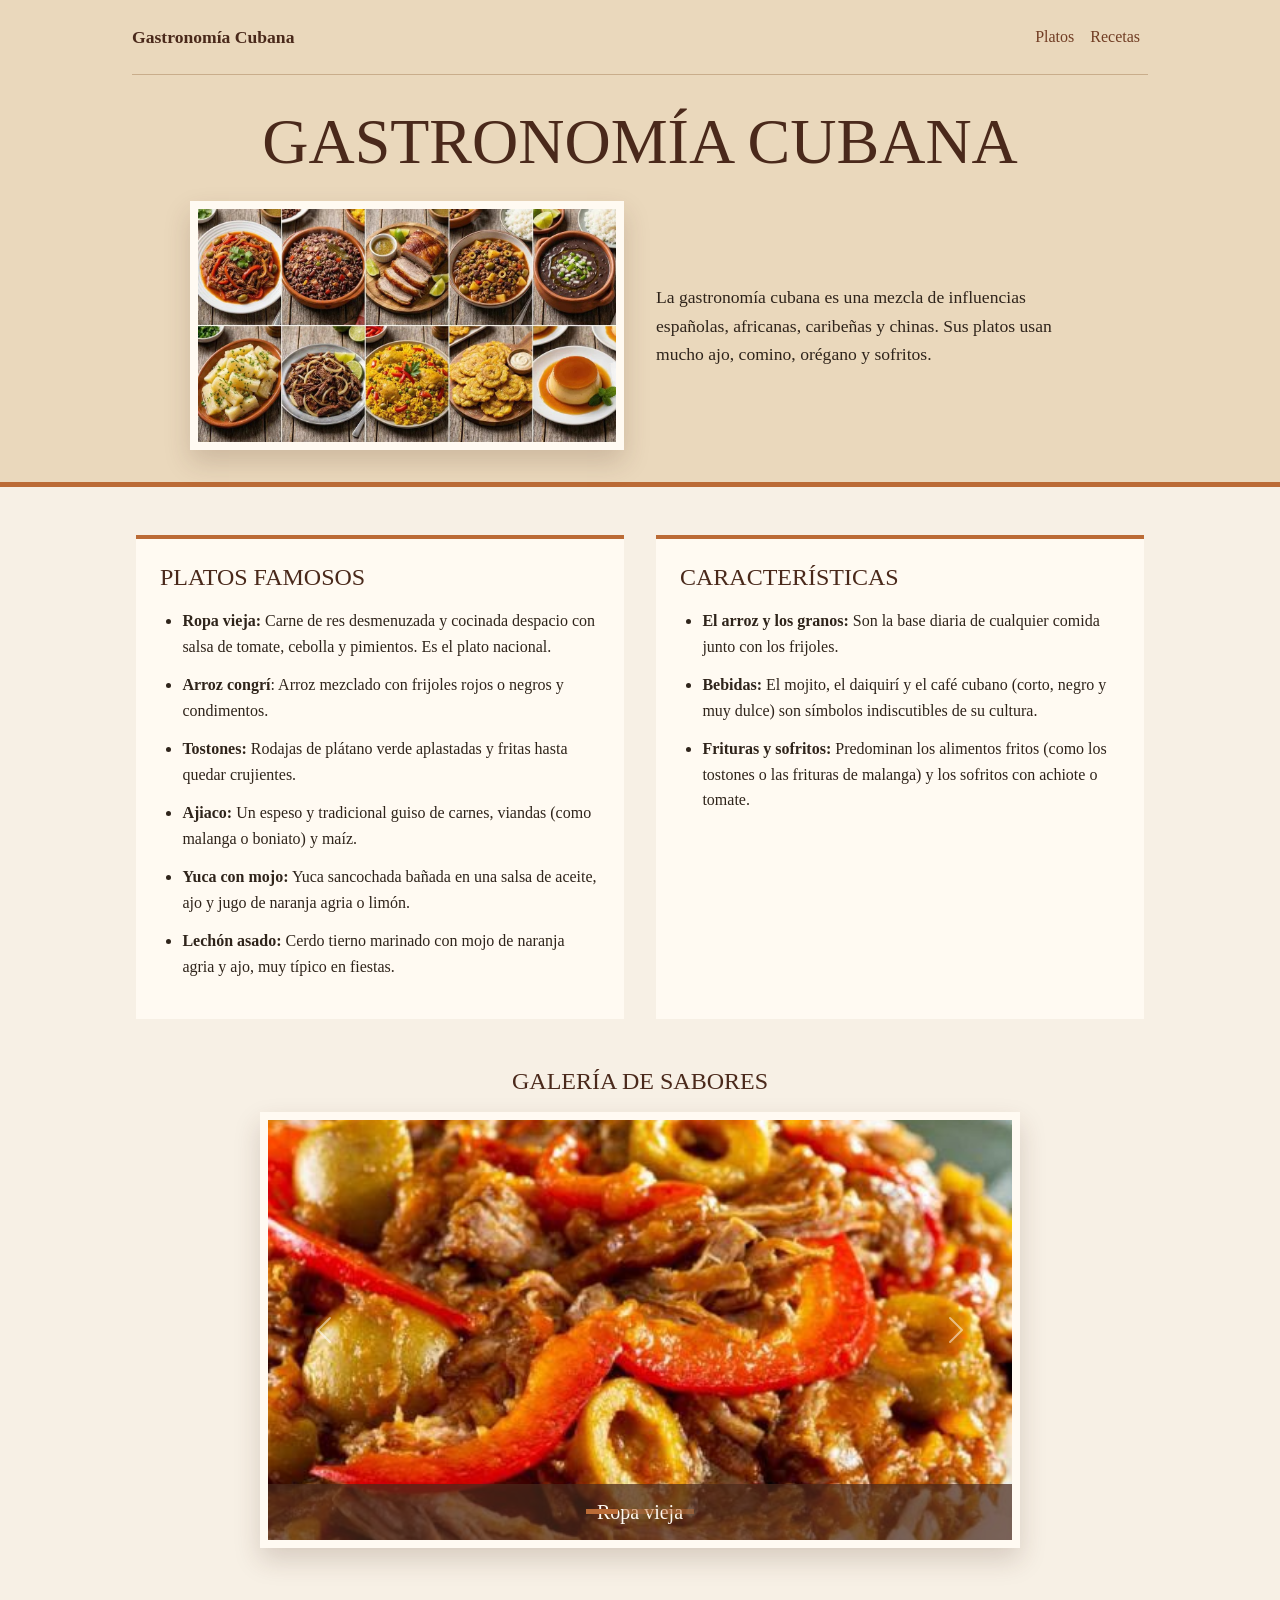
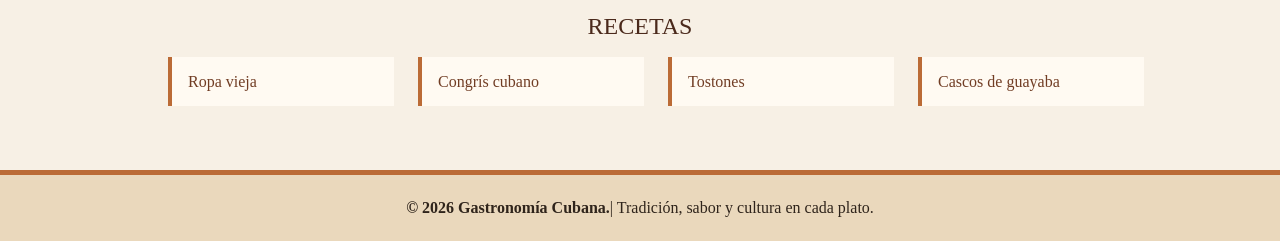
==== commit 9974d765: "feat: improve responsive recipe layouts Co-authored-by: Copilot <223556219+Copilot@users.noreply.git" ====
--- a/index.html
+++ b/index.html
@@ -5,6 +5,7 @@
     <meta name="viewport" content="width=device-width, initial-scale=1.0">
     <title>Gastronomía Cubana</title>
     <link href="https://cdn.jsdelivr.net/npm/bootstrap@5.3.3/dist/css/bootstrap.min.css" rel="stylesheet" integrity="sha384-QWTKZyjpPEjISv5WaRU9OFeRpok6YctnYmDr5pNlyT2bRjXh0JMhjY6hW+ALEwIH" crossorigin="anonymous">
+    <link rel="stylesheet" href="https://cdn.jsdelivr.net/npm/animate.css@4.1.1/animate.min.css">
     <link rel="stylesheet" href="style.css">
 </head>
 <body>
@@ -58,7 +59,7 @@
 
    
    
-         <section class="gallery-section" aria-labelledby="gallery-title">
+         <section class="gallery-section animate__animated animate__fadeInUp" aria-labelledby="gallery-title">
            <h2 id="gallery-title">GALERÍA DE SABORES</h2>
            <div id="foodCarousel" class="carousel slide food-carousel" data-bs-ride="carousel">
              <div class="carousel-indicators">
--- a/style.css
+++ b/style.css
@@ -67,6 +67,10 @@
     margin: 1rem auto;
 }
 
+.gallery-section.animate__animated {
+    --animate-duration: .5s;
+}
+
 .gallery-section h2 {
     text-align: center;
 }
@@ -138,6 +142,29 @@
     margin: 0 0 1.5rem;
     font-size: clamp(2.2rem, 6vw, 4rem);
     line-height: 1.1;
+    animation: title-entrance .5s ease-out both;
+}
+
+@keyframes title-entrance {
+    0% {
+        opacity: 0;
+        transform: translateY(1rem);
+    }
+
+    55% {
+        opacity: .7;
+        transform: translateY(-.2rem);
+    }
+
+    80% {
+        opacity: .9;
+        transform: translateY(.08rem);
+    }
+
+    100% {
+        opacity: 1;
+        transform: translateY(0);
+    }
 }
 
 h2 {
@@ -280,6 +307,7 @@
     background: #fffaf2;
     border-top: 4px solid #bb6b36;
     box-shadow: 0 8px 20px rgba(74, 41, 27, .08);
+    transition: transform .3s ease, box-shadow .3s ease;
 }
 
 .instructions ol,
@@ -398,17 +426,44 @@
     margin: .25rem 0;
 }
 
-@media (prefers-reduced-motion: reduce) {
-    *,
-    *::before,
-    *::after {
-        animation-duration: .01ms !important;
-        animation-iteration-count: 1 !important;
-        transition-duration: .01ms !important;
-    }
-}
-
-@media (min-width: 1024px) {
+@media (hover: hover) and (prefers-reduced-motion: no-preference) {
+    .recipe-section:hover {
+        transform: translateY(-3px);
+        box-shadow: 0 12px 24px rgba(74, 41, 27, .14);
+    }
+}
+
+@media (max-width: 480px) {
+    .site-brand {
+        font-size: 1rem;
+    }
+
+    .recetas {
+        gap: 1rem;
+        padding: 1.5rem .5rem;
+    }
+
+    .bloque,
+    .recipe-section {
+        padding: 1rem;
+    }
+
+    .content-grid {
+        gap: 1rem;
+        padding: 1.5rem .5rem;
+    }
+
+    .recipe-gallery {
+        padding-right: .5rem;
+        padding-left: .5rem;
+    }
+
+    footer {
+        font-size: .9rem;
+    }
+}
+
+@media (min-width: 768px) {
     .container>div.intro {
         grid-template-columns: repeat(2, minmax(0, 1fr));
         gap: 2rem;
@@ -443,4 +498,15 @@
     .recipe-section {
         padding: 1.5rem;
     }
-}+}
+
+@media (prefers-reduced-motion: reduce) {
+    *,
+    *::before,
+    *::after {
+        animation-duration: .01ms !important;
+        animation-iteration-count: 1 !important;
+        transition-duration: .01ms !important;
+        scroll-behavior: auto !important;
+    }
+}
